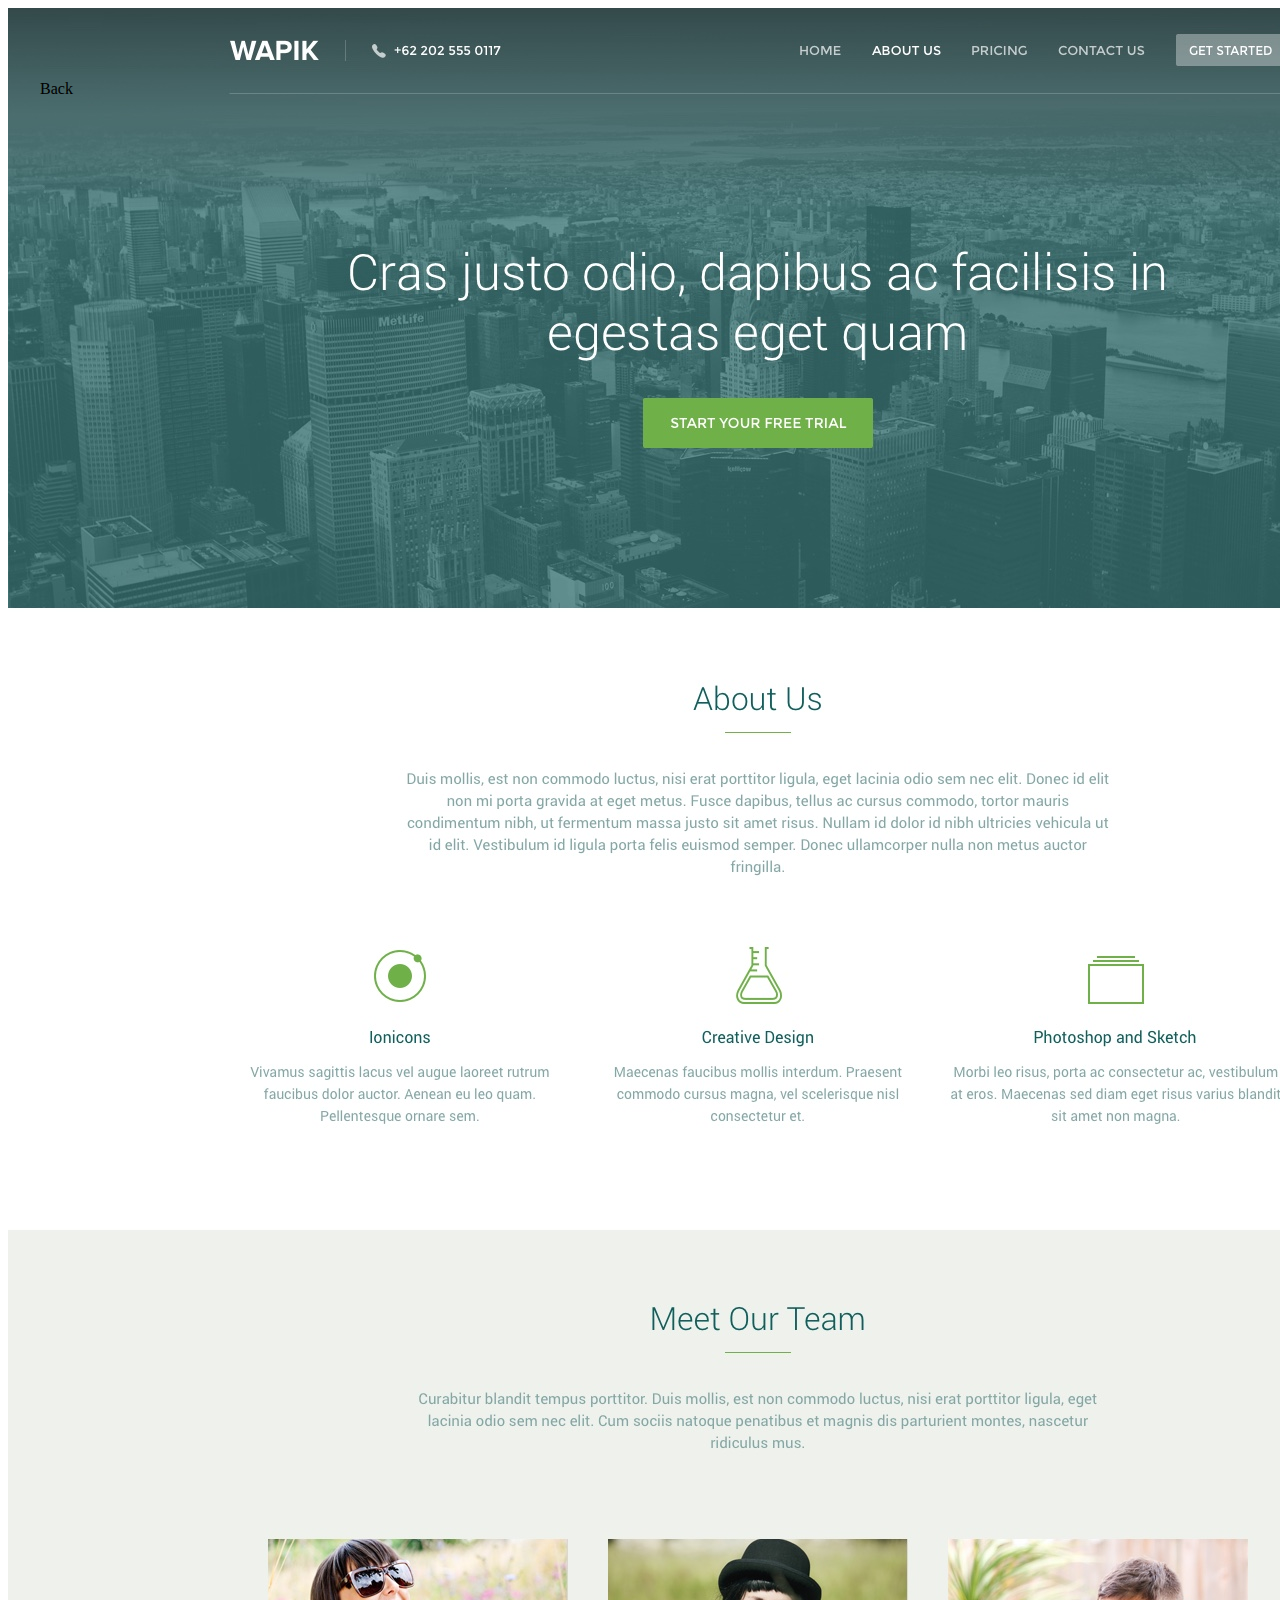
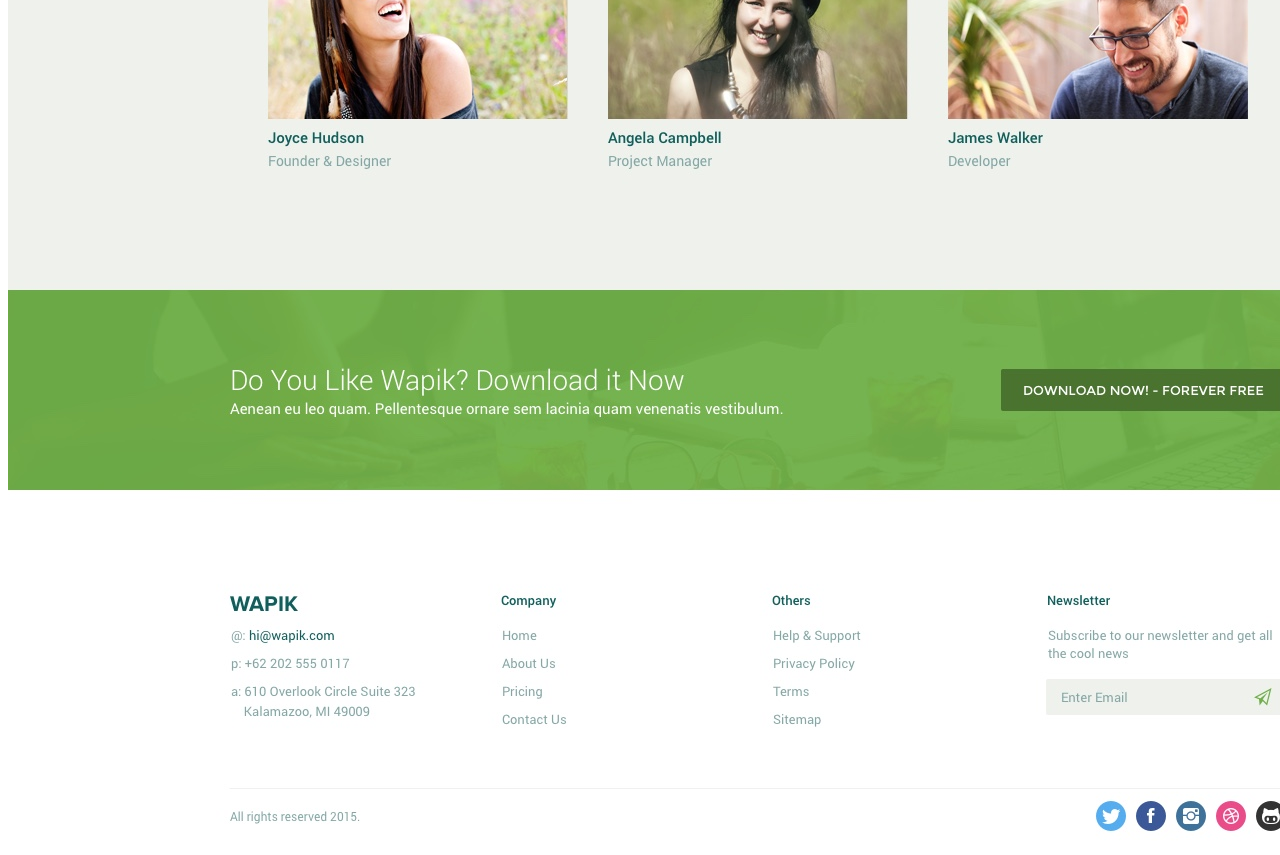
==== template.html @ a2c86f39 "change" ====
<!DOCTYPE html>
<html lang="en">
<head>
	<meta charset="UTF-8">
	<title>Wapik</title>
	<link rel="shortcut icon" type="image/x-icon" href="favicon.ico" />
	<style>
		#link {
			position: absolute;
			top: 80px;
			left: 40px;
			color: #000;
			text-decoration: none;
		}
	</style>
</head>
<body>
	
<a id="link" href="index.html" target="_blank">Back</a>
<img src="template.jpg" alt="">


<!-- в index.html прописываю  

<a href="template.html" style="position: absolute; top: 40px; left: 40px; color: #000; text-transform: none;" target="_blank">Template here</a>-->

</body>
</html>
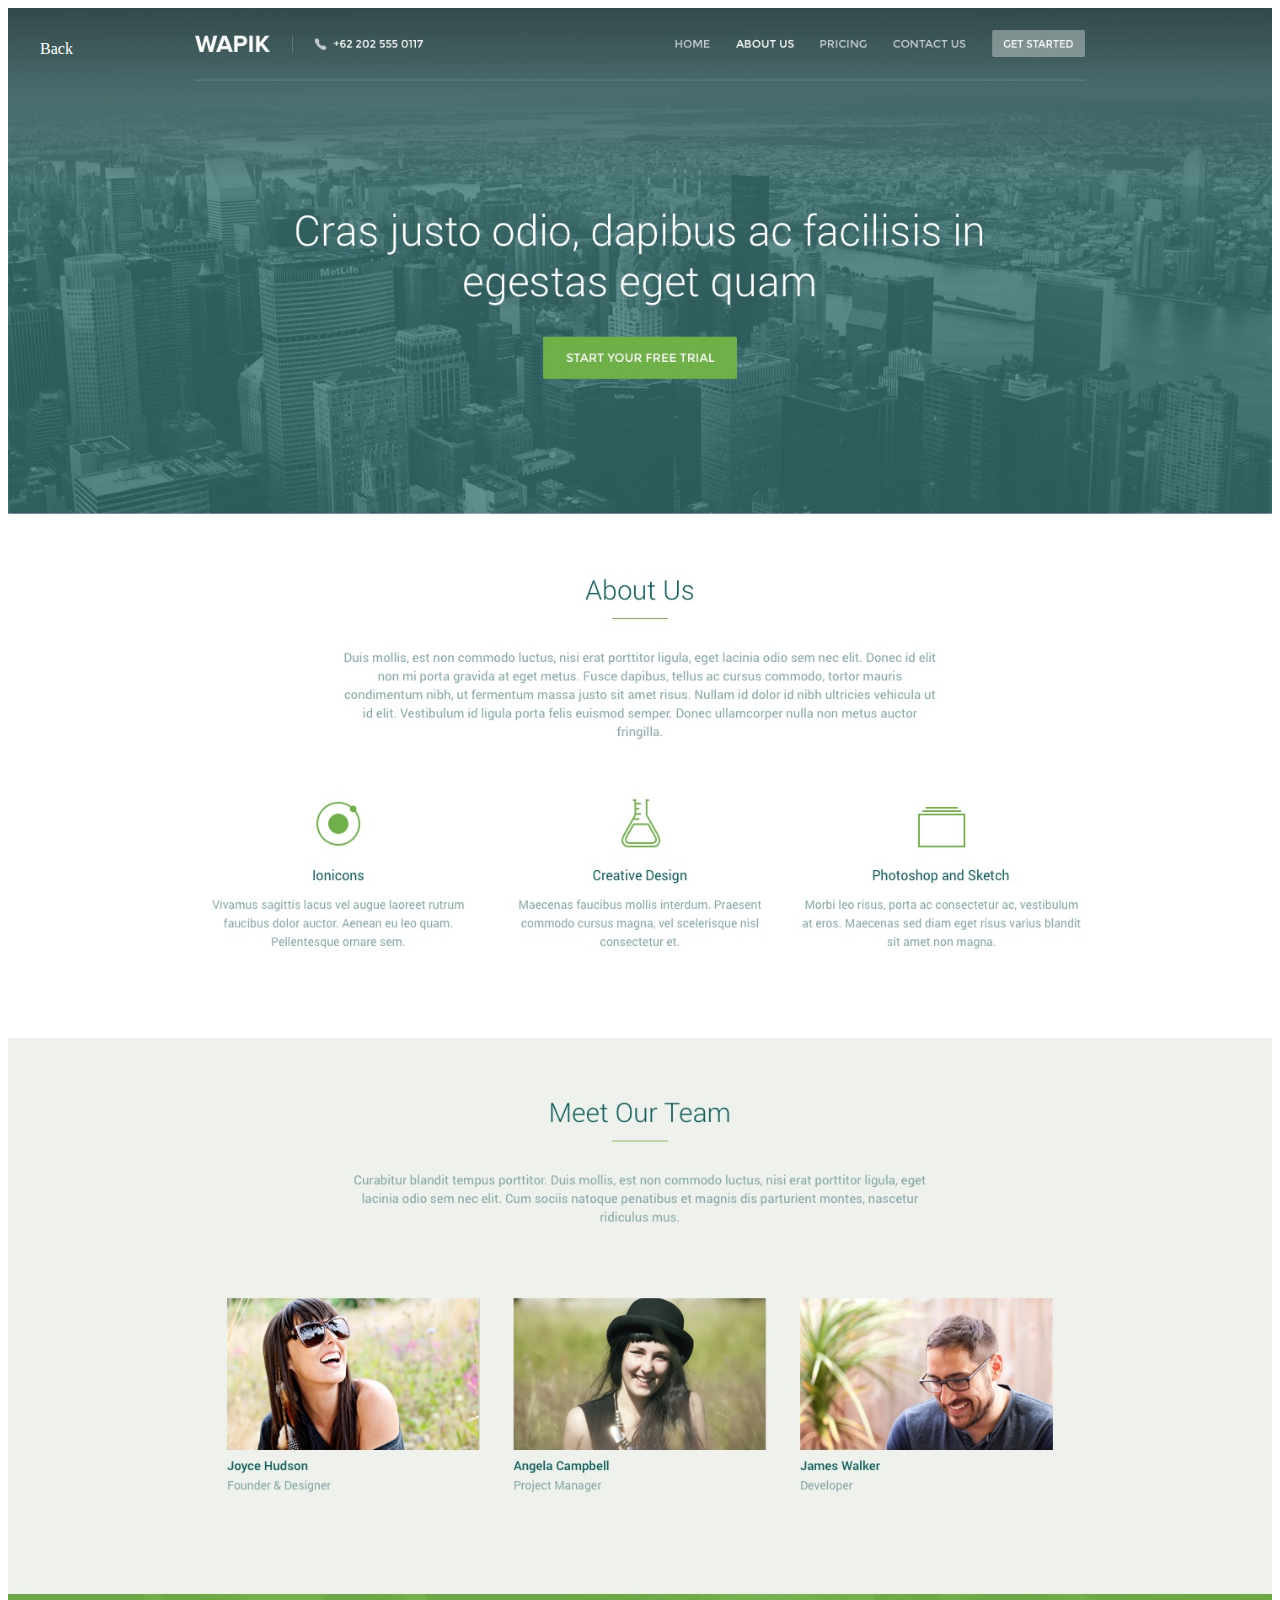
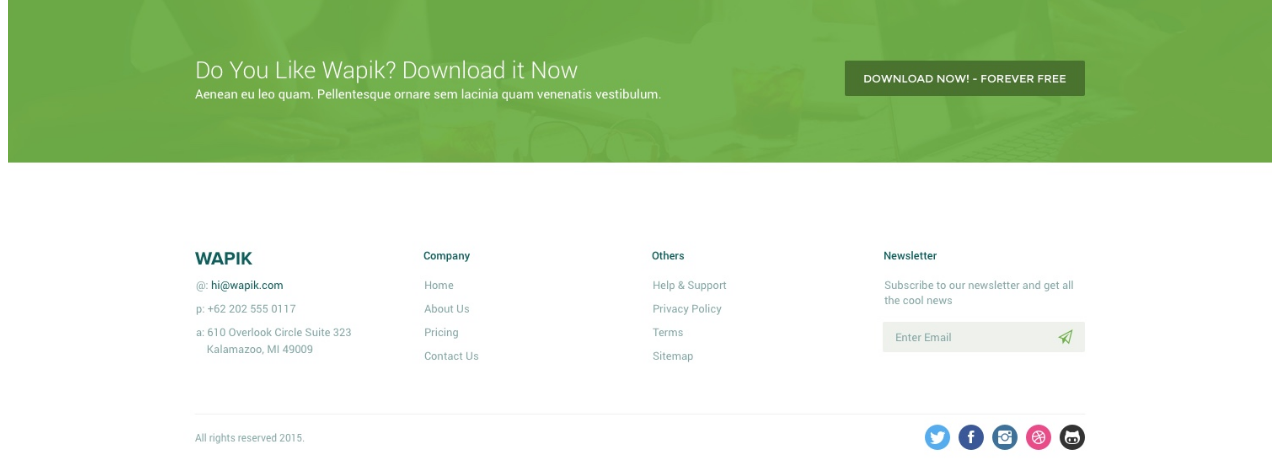
==== commit 24748458: "files" ====
--- a/template.html
+++ b/template.html
@@ -7,22 +7,26 @@
 	<style>
 		#link {
 			position: absolute;
-			top: 80px;
+			top: 40px;
 			left: 40px;
-			color: #000;
+			color: #fff;
+			/* color: #83a7a5; */
 			text-decoration: none;
+		}
+		img {
+			width: 100%;
 		}
 	</style>
 </head>
 <body>
 	
-<a id="link" href="index.html" target="_blank">Back</a>
-<img src="template.jpg" alt="">
+<a id="link" href="index.html">Back</a>
+<img src="template.jpg" alt="Maket">
 
 
 <!-- в index.html прописываю  
 
-<a href="template.html" style="position: absolute; top: 40px; left: 40px; color: #000; text-transform: none;" target="_blank">Template here</a>-->
+<a href="template.html" style="position: absolute; top: 40px; left: 40px; color: #000; text-decoration: none;" target="_blank">Template here</a>-->
 
 </body>
 </html>